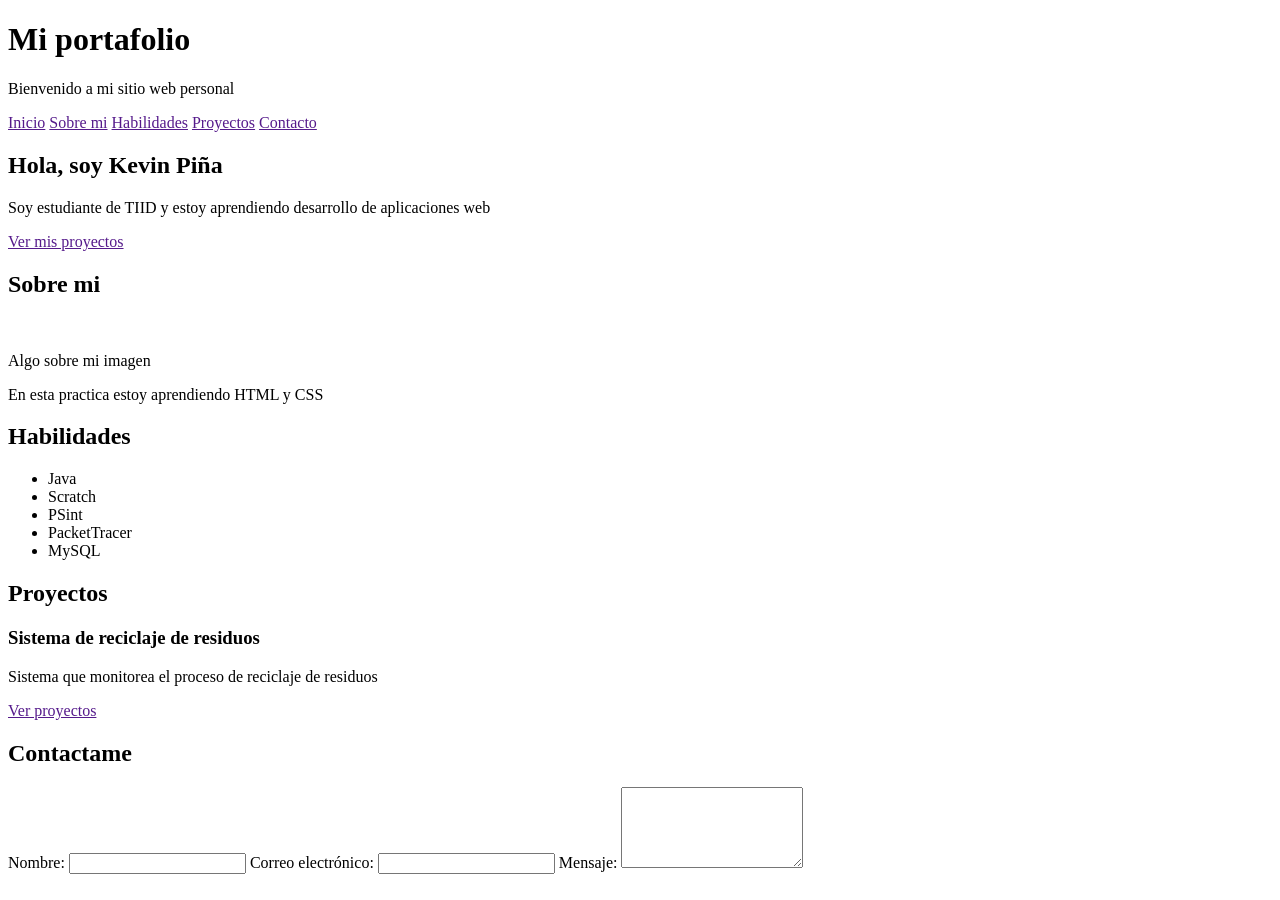
==== miPortafolio/index.html @ dd9c5b9d "Práctica 2 Parte 1 Se creo un archivo html" ====
<!DOCTYPE html>
<html lang="en">
<head>
    <meta charset="UTF-8">
    <meta name="viewport" content="width=device-width, initial-scale=1.0">
    <title>Portafolio</title>
</head>
<body>
    
    <!-- Aquí esta el encabezado -->
    <header>
        <h1>Mi portafolio</h1>
        <p>Bienvenido a mi sitio web personal</p>
    </header>

    <!-- Aquí comienza la navegación -->
    <nav>
            <a href="">Inicio</a>
            <a href="">Sobre mi</a>
            <a href="">Habilidades</a>
            <a href="">Proyectos</a>
            <a href="">Contacto</a>
    </nav>
    <!-- Contenido principal -->
    <main>
        <section>
            <div>
                <h2>Hola, soy Kevin Piña</h2>
                <p>Soy estudiante de TIID y estoy aprendiendo desarrollo de aplicaciones web</p>
                <a href="">Ver mis proyectos</a>
            </div>
        </section>

    <!-- Sección sobre mi -->

    <section>
        <h2>Sobre mi</h2>
        <div>
            <img src="" alt="">
            <div>
                <p>Algo sobre mi imagen</p>
                <p>En esta practica estoy aprendiendo HTML y CSS</p>
            </div>
        </div>
    </section>

    <!-- Sección de habilidades -->
    <section>
        <h2>Habilidades</h2>
        <ul>
            <li>Java</li>
            <li>Scratch</li>
            <li>PSint</li>
            <li>PacketTracer</li>
            <li>MySQL</li>
        </ul>
    </section>

    <!-- Seccion de proyectos -->
    <section>
        <h2>Proyectos</h2>
            <div>
                <article>
                    <h3>Sistema de reciclaje de residuos</h3>
                    <p>Sistema que monitorea el proceso de reciclaje de residuos</p>
                    <a href="">Ver proyectos</a>
                </article>
            </div>
    </section>

    <!-- Sección de contacto -->
    <section>
        <h2>Contactame</h2>
        <form action="">
            <div>
                <label for="">Nombre:</label>
                <input type="text">

                <label for="">Correo electrónico:</label>
                <input type="text">

                <label for="">Mensaje:</label>
                <textarea rows="5"></textarea>
            </div>
        </form>
    </section>

    </main>
</body>
</html>
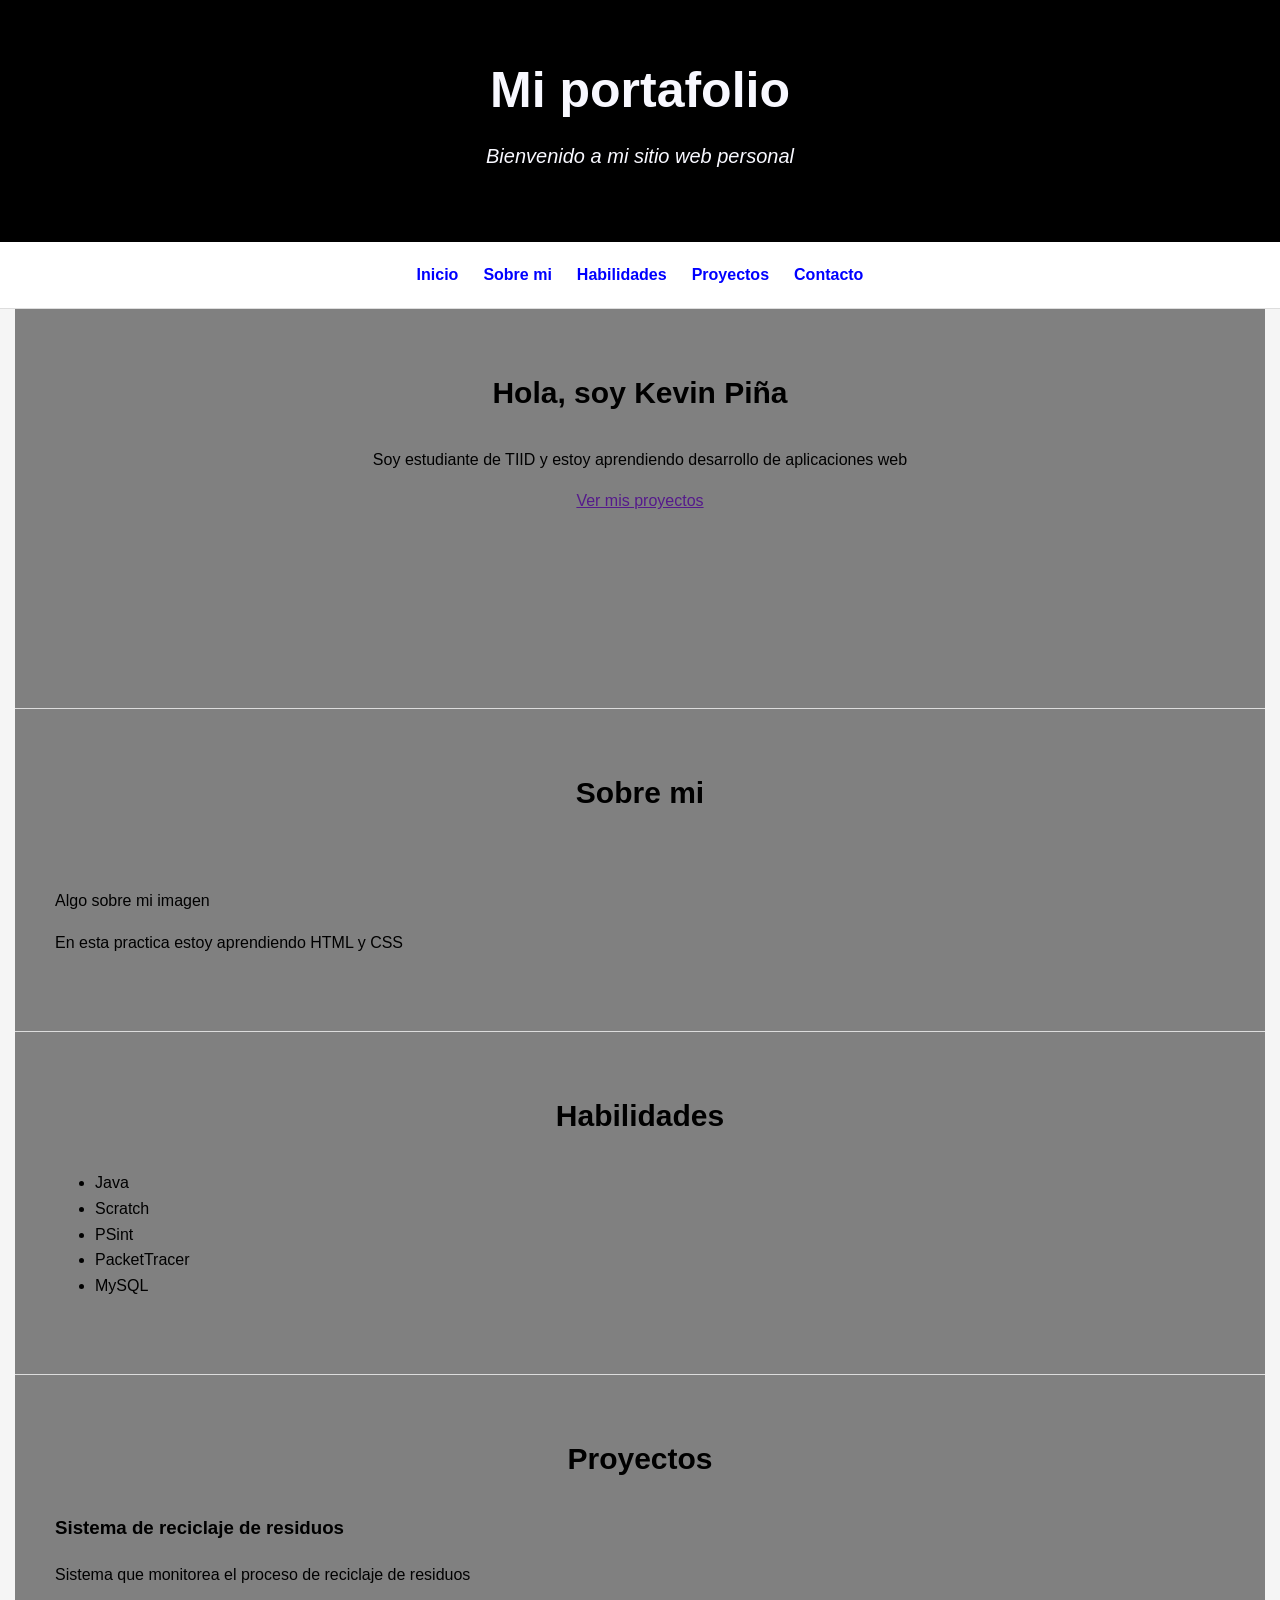
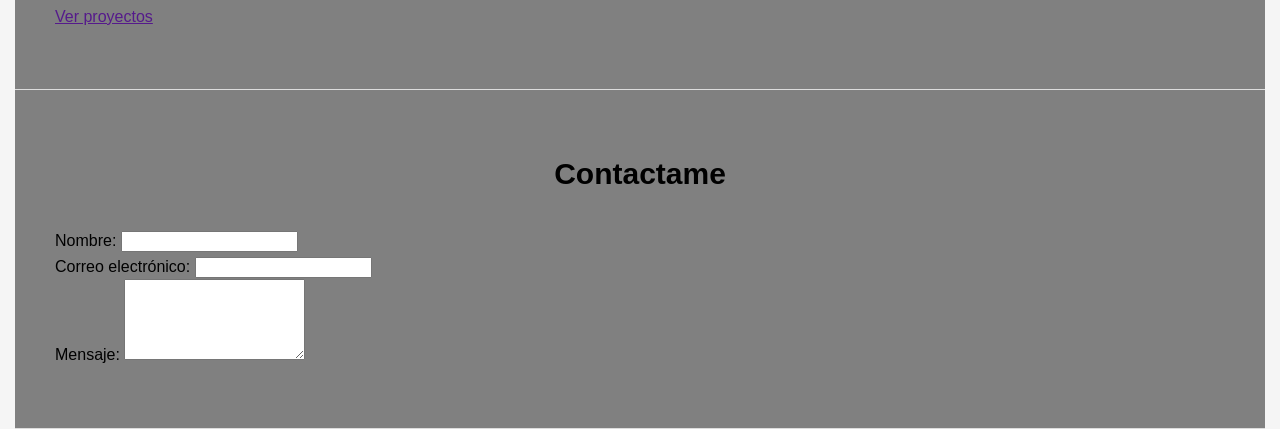
==== commit c407bf17: "2do avance Práctica 2" ====
--- a/miPortafolio/index.html
+++ b/miPortafolio/index.html
@@ -4,6 +4,7 @@
     <meta charset="UTF-8">
     <meta name="viewport" content="width=device-width, initial-scale=1.0">
     <title>Portafolio</title>
+    <link rel="stylesheet" href="./css/estilos.css">
 </head>
 <body>
     
@@ -23,7 +24,7 @@
     </nav>
     <!-- Contenido principal -->
     <main>
-        <section>
+        <section class="seccion-inicio">
             <div>
                 <h2>Hola, soy Kevin Piña</h2>
                 <p>Soy estudiante de TIID y estoy aprendiendo desarrollo de aplicaciones web</p>
@@ -75,10 +76,12 @@
             <div>
                 <label for="">Nombre:</label>
                 <input type="text">
-
+            </div>
+            <div>
                 <label for="">Correo electrónico:</label>
                 <input type="text">
-
+            </div>
+            <div>
                 <label for="">Mensaje:</label>
                 <textarea rows="5"></textarea>
             </div>
--- a/miPortafolio/css/estilos.css
+++ b/miPortafolio/css/estilos.css
@@ -0,0 +1,85 @@
+/* Configuración general */
+* {
+    box-sizing: border-box;
+}
+
+html {
+    scroll-behavior: smooth;
+}
+
+body {
+    margin: 0;
+    font-family: Arial, Helvetica, sans-serif;
+    line-height: 1.6;
+    color: black;
+    background-color: #f5f5f5;
+}
+
+/* Encabezado */
+header {
+    text-align: center;
+    padding: 50px 20px;
+    background-color: black;
+    color: ghostwhite;
+}
+
+header h1 {
+    margin: 0;
+    font-size: 50px
+}
+
+header p {
+    margin-top: 10px;
+    font-size: 20px;
+    font-style: italic;
+}
+
+/* Navegación */
+nav{
+    display: flex;
+    justify-content: center;
+    gap: 25px;
+    padding: 20px;
+    background-color: white;
+    border-bottom: 1px solid #ddd;
+}
+
+nav a {
+    color: blue;
+    text-decoration: none;
+    font-weight: bold;
+}
+
+nav a:hover {
+    text-decoration: underline;
+}
+
+/* Main */
+main {
+    max-width: 1250px;
+    margin: 0 auto;
+    background-color: grey;
+}
+
+/* Secciones */
+section {
+    padding: 60px 40px;
+    border-bottom: 1px solid #ddd;
+}
+
+section h2 {
+    margin-top: 0;
+    margin-bottom: 30px;
+    text-align: center;
+    font-size: 30px;
+}
+
+.seccion-inicio {
+    min-height: 400px;
+    display: flex;
+    justify-content: center;
+    align-content: center;
+    text-align: center;
+}
+
+
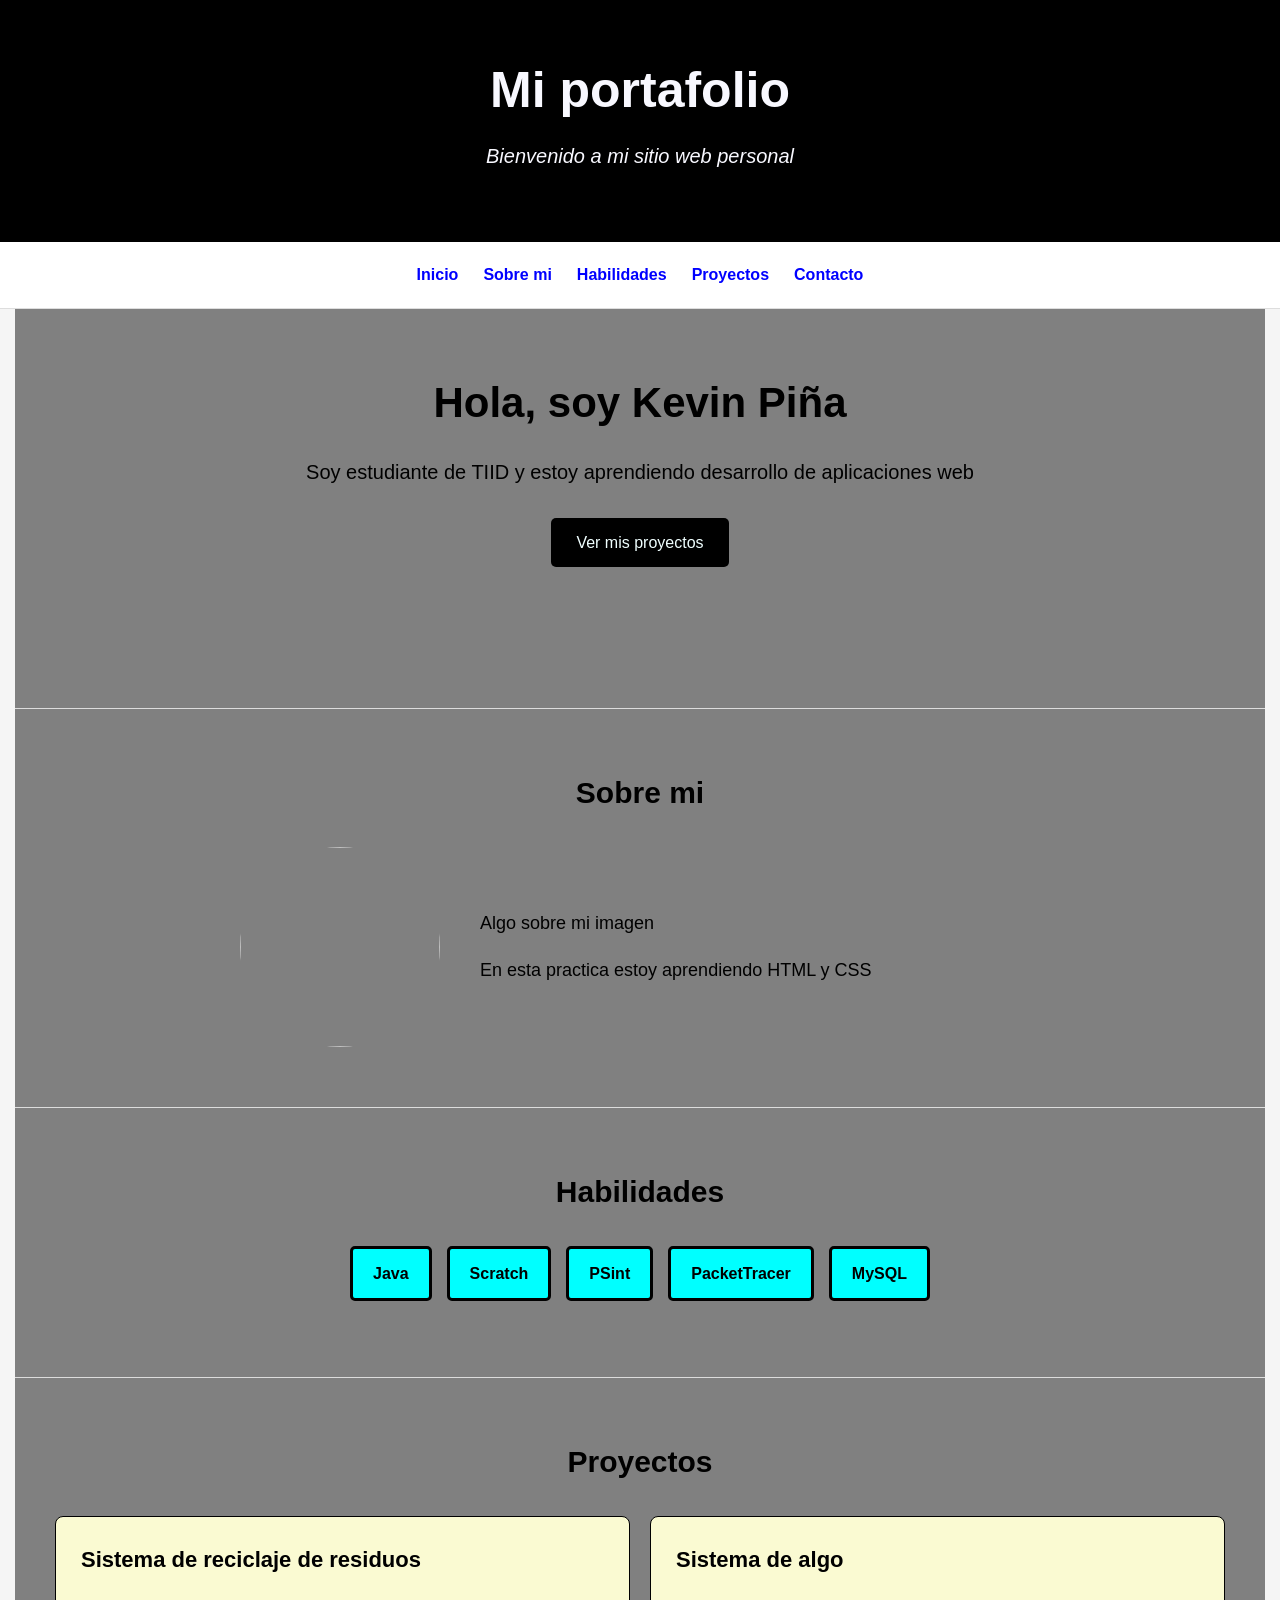
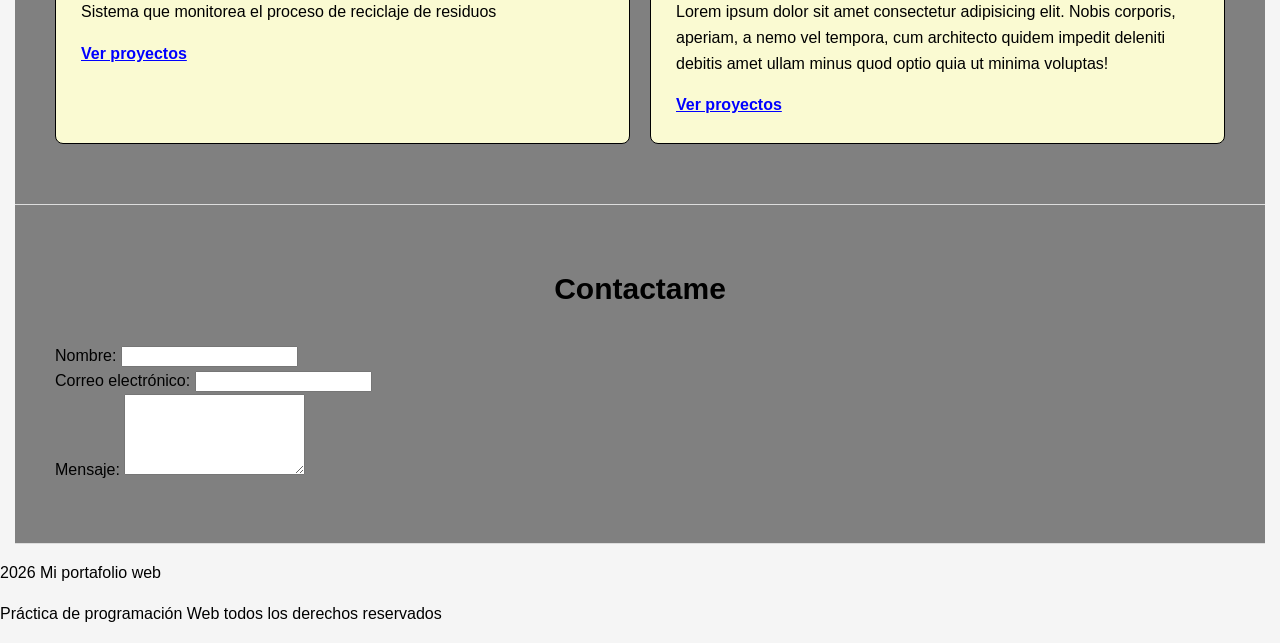
==== commit 9d0cd4e9: "Práctica HTML & CSS, avance 3" ====
--- a/miPortafolio/index.html
+++ b/miPortafolio/index.html
@@ -25,18 +25,18 @@
     <!-- Contenido principal -->
     <main>
         <section class="seccion-inicio">
-            <div>
+            <div class="seccion-contenido">
                 <h2>Hola, soy Kevin Piña</h2>
                 <p>Soy estudiante de TIID y estoy aprendiendo desarrollo de aplicaciones web</p>
-                <a href="">Ver mis proyectos</a>
+                <a href="" class="boton">Ver mis proyectos</a>
             </div>
         </section>
-
+    
     <!-- Sección sobre mi -->
 
     <section>
         <h2>Sobre mi</h2>
-        <div>
+        <div class="sobre-mi-contenido">
             <img src="" alt="">
             <div>
                 <p>Algo sobre mi imagen</p>
@@ -48,7 +48,7 @@
     <!-- Sección de habilidades -->
     <section>
         <h2>Habilidades</h2>
-        <ul>
+        <ul class="lista-habilidades">
             <li>Java</li>
             <li>Scratch</li>
             <li>PSint</li>
@@ -60,10 +60,16 @@
     <!-- Seccion de proyectos -->
     <section>
         <h2>Proyectos</h2>
-            <div>
-                <article>
+            <div class="contenedor-proyectos">
+                <article class="proyecto">
                     <h3>Sistema de reciclaje de residuos</h3>
                     <p>Sistema que monitorea el proceso de reciclaje de residuos</p>
+                    <a href="">Ver proyectos</a>
+                </article>
+
+                <article class="proyecto">
+                    <h3>Sistema de algo</h3>
+                    <p>Lorem ipsum dolor sit amet consectetur adipisicing elit. Nobis corporis, aperiam, a nemo vel tempora, cum architecto quidem impedit deleniti debitis amet ullam minus quod optio quia ut minima voluptas!</p>
                     <a href="">Ver proyectos</a>
                 </article>
             </div>
@@ -87,7 +93,11 @@
             </div>
         </form>
     </section>
+    </main>
 
-    </main>
+    <footer>
+        <p>2026 Mi portafolio web</p>
+        <p>Práctica de programación Web todos los derechos reservados</p>
+    </footer>
 </body>
 </html>
--- a/miPortafolio/css/estilos.css
+++ b/miPortafolio/css/estilos.css
@@ -82,4 +82,101 @@
     text-align: center;
 }
 
+.seccion-contenido {
+    max-width: 700px;
+}
 
+.seccion-contenido h2 {
+    font-size: 42px;
+    margin-bottom: 15px;
+}
+
+.seccion-contenido p{
+    font-size: 20px;
+    margin-bottom: 30px;
+}
+
+/* Botón */
+.boton, button {
+    display: inline-block;
+    padding: 12px 25px;
+    border: none;
+    border-radius: 5px;
+    background-color: black;
+    color: azure;
+    text-decoration: none;
+    font-size: 16px;
+    cursor: pointer;
+}
+
+.boton:hover, button:hover{
+    background-color: greenyellow;
+    color: black;
+}
+
+/* Sección sobre mi */
+
+.sobre-mi-contenido{
+    display: flex;
+    align-items: center;
+    gap: 40px;
+    max-width: 800px;
+    margin: 0 auto;
+}
+
+.sobre-mi-contenido img {
+    width: 200px;
+    height: 200px;
+    object-fit: cover;
+    border-radius: 50%;
+}
+
+.sobre-mi-contenido p {
+    font-size: 18px;
+}
+
+/* Habilidades */
+
+.lista-habilidades {
+    display: flex;
+    justify-content: center;
+    flex-wrap: wrap;
+    gap: 15px;
+    padding: 0;
+    list-style: none;
+}
+
+.lista-habilidades li {
+    padding: 12px 20px;
+    background-color: aqua;
+    border: 3px solid black;
+    border-radius: 5px;
+    font-weight: bold;
+}
+
+/* Sección proyectos */
+
+.contenedor-proyectos {
+    display: flex;
+    gap: 20px;
+    flex-wrap: wrap;
+}
+
+.proyecto {
+    flex: 1;
+    min-width: 250px;
+    padding: 25px;
+    border: 1px solid black;
+    border-radius: 8px;
+    background-color: lightgoldenrodyellow;
+}
+
+.proyecto h3 {
+    margin-top: 0;
+    font-size: 22px;
+}
+
+.proyecto a {
+    color: blue;
+    font-weight: bold;
+}
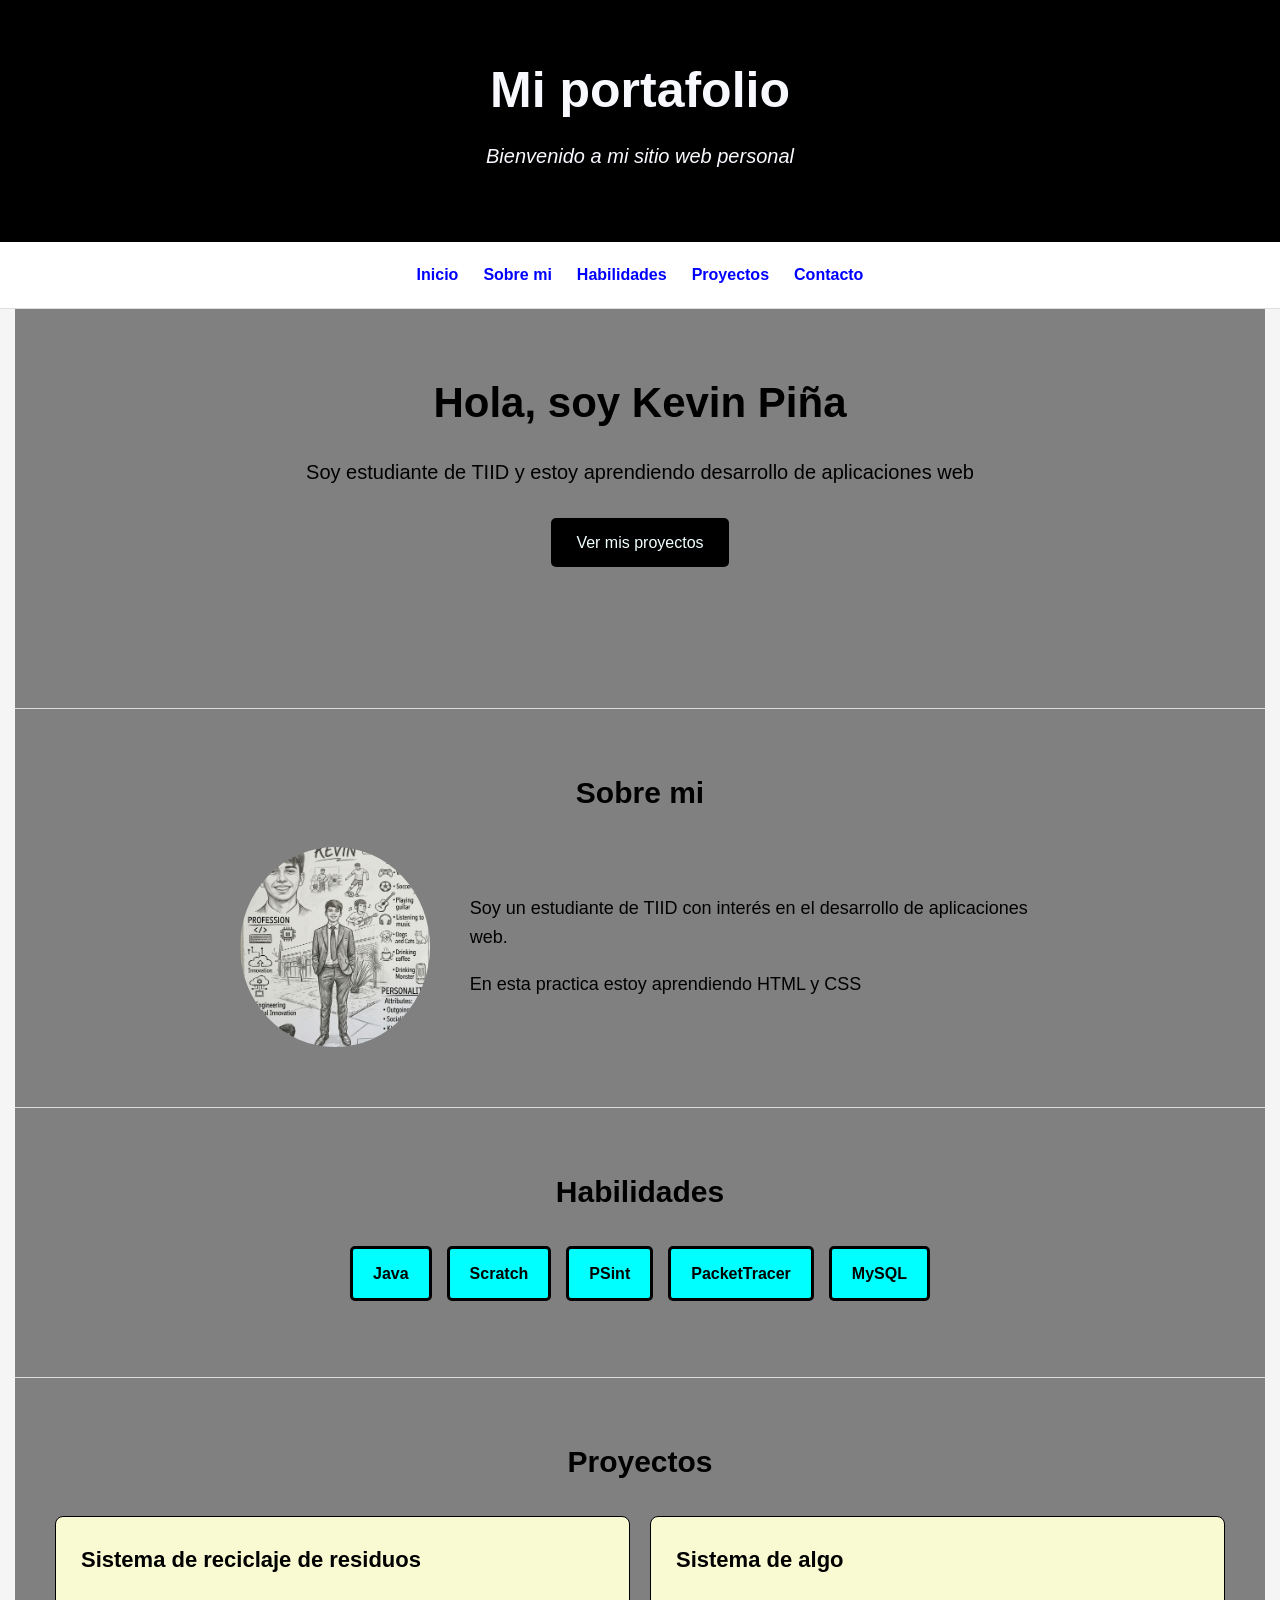
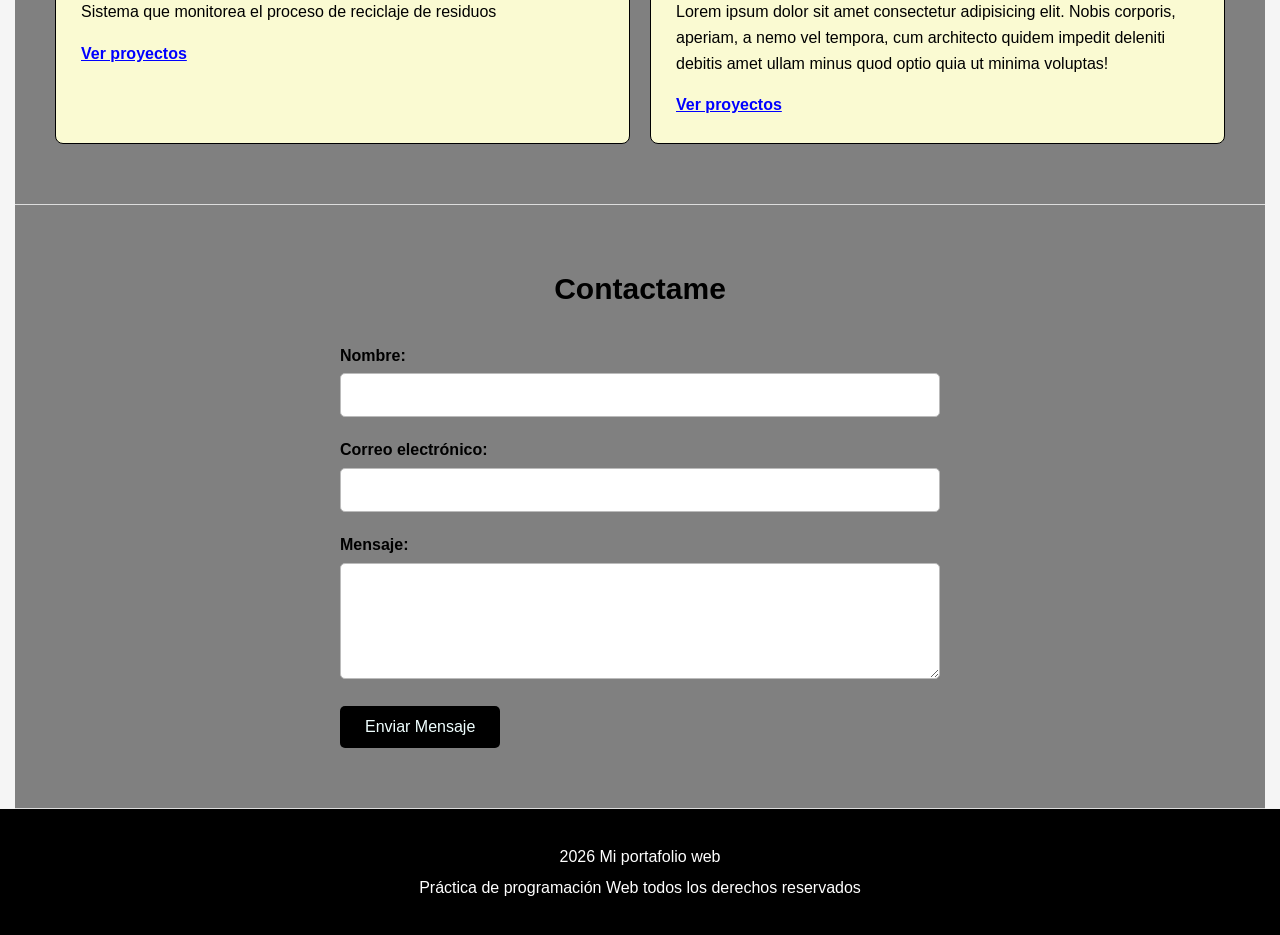
==== commit 7080c182: "Práctica No. 2, código final HTML & CSS" ====
--- a/miPortafolio/index.html
+++ b/miPortafolio/index.html
@@ -37,9 +37,9 @@
     <section>
         <h2>Sobre mi</h2>
         <div class="sobre-mi-contenido">
-            <img src="" alt="">
+            <img src="Who are you.png" alt="Foto de Kevin Piña">
             <div>
-                <p>Algo sobre mi imagen</p>
+                <p>Soy un estudiante de TIID con interés en el desarrollo de aplicaciones web.</p>
                 <p>En esta practica estoy aprendiendo HTML y CSS</p>
             </div>
         </div>
@@ -79,18 +79,20 @@
     <section>
         <h2>Contactame</h2>
         <form action="">
-            <div>
+            <div class="campo">
                 <label for="">Nombre:</label>
                 <input type="text">
             </div>
-            <div>
+            <div class="campo">
                 <label for="">Correo electrónico:</label>
                 <input type="text">
             </div>
-            <div>
+            <div class="campo">
                 <label for="">Mensaje:</label>
                 <textarea rows="5"></textarea>
             </div>
+
+            <button type="submit">Enviar Mensaje</button>
         </form>
     </section>
     </main>
--- a/miPortafolio/css/estilos.css
+++ b/miPortafolio/css/estilos.css
@@ -179,4 +179,79 @@
 .proyecto a {
     color: blue;
     font-weight: bold;
+}
+
+/* Formulario */
+
+form {
+    max-width: 600px;
+    margin: 0 auto;
+}
+
+.campo {
+    margin-bottom: 20px;
+}
+
+.campo label {
+    display: block;
+    margin-bottom: 5px;
+    font-weight: bold;
+}
+
+.campo input,
+.campo textarea {
+    width: 100%;
+    padding: 12px;
+    border: 1px solid #bbb;
+    border-radius: 5px;
+    font-family: inherit;
+    font-size: 16px;
+}
+
+.campo textarea {
+    resize: vertical;
+}
+
+/* Pie de página */
+
+footer {
+    padding: 30px 20px;
+    text-align: center;
+    background-color: black;
+    color: white;
+}
+
+footer p {
+    margin: 5px;
+}
+
+/* Diseño responsive */
+
+@media (max-width: 600px) {
+    header h1 {
+        font-size: 32px;
+    }
+
+    nav {
+        flex-direction: column;
+        align-items: center;
+        gap: 10px;
+    }
+
+    section {
+        padding: 40px 20px;
+    }
+
+    .inicio-contenido h2{
+        font-size: 32px;
+    }
+
+    .sobre-mi-contenido {
+        flex-direction: column;
+        text-align: center;
+    }
+
+    .contenedor-proyectos {
+        flex-direction: column;
+    }
 }
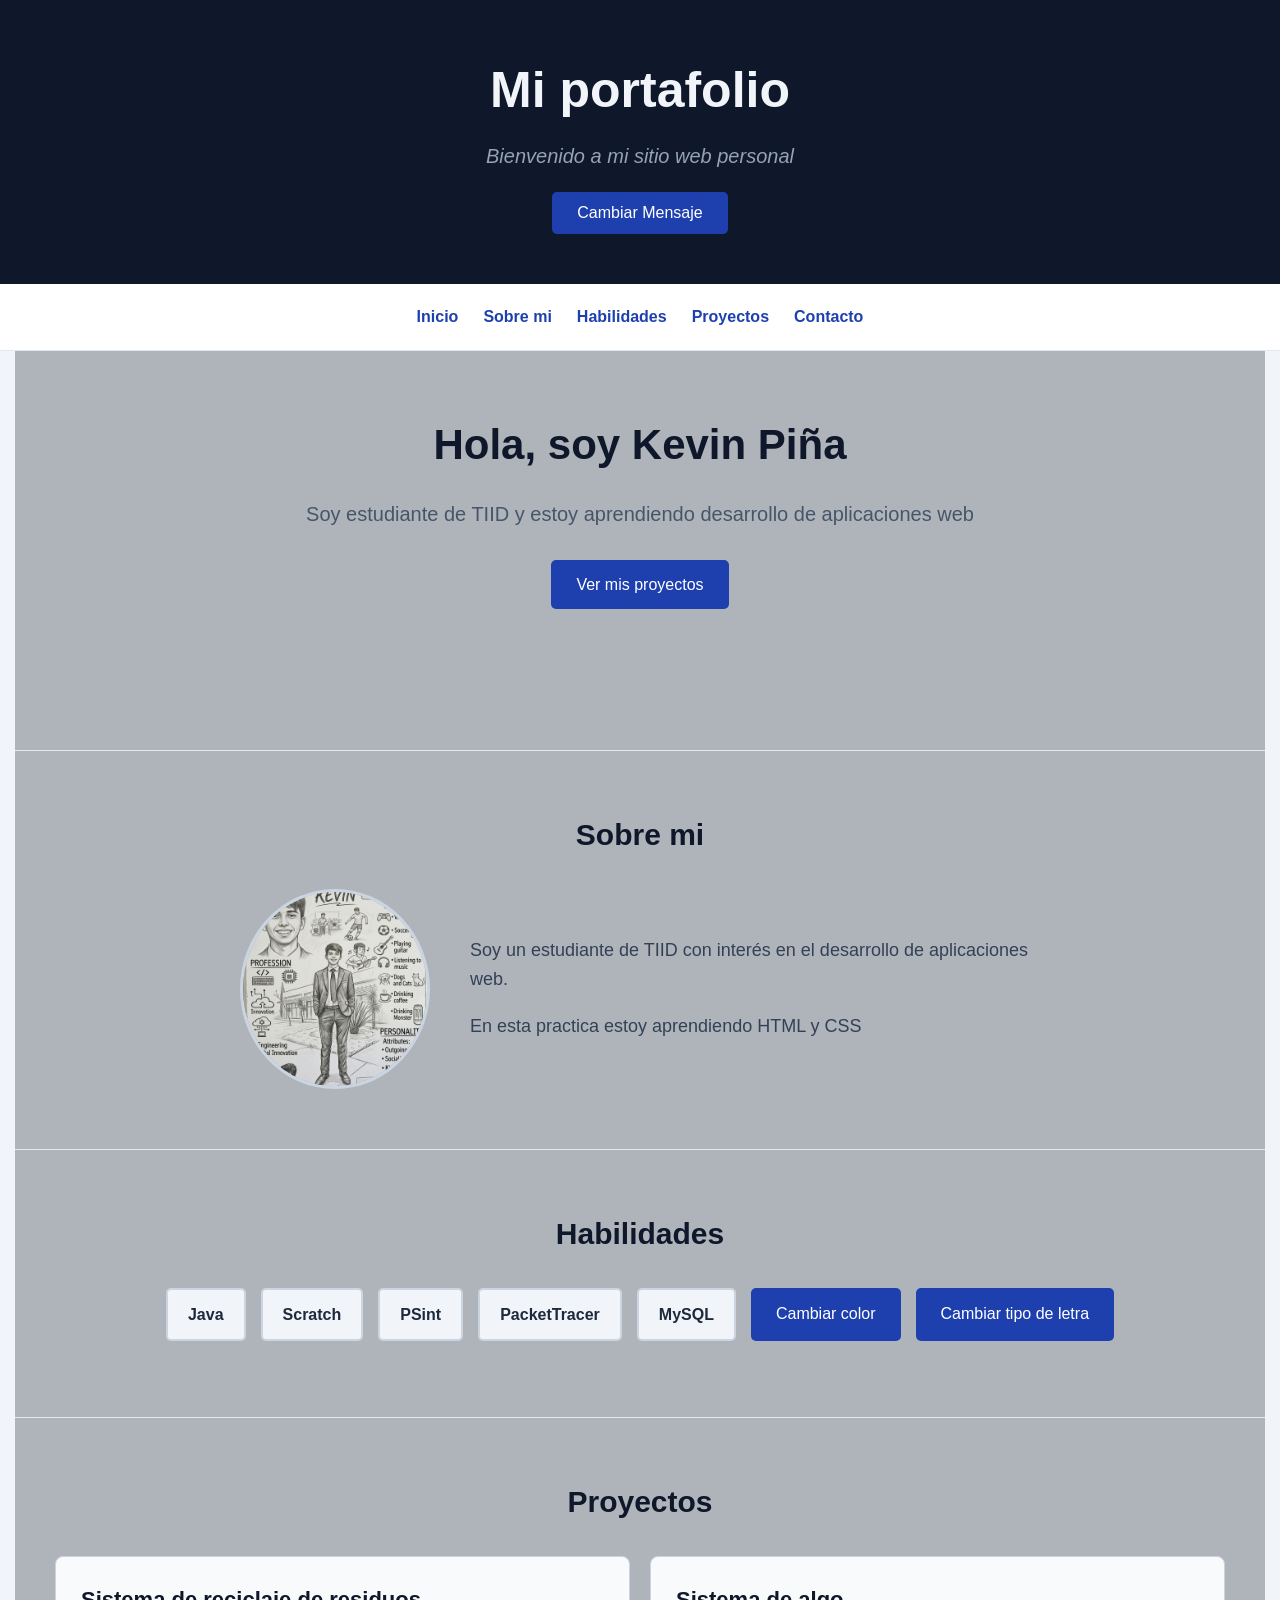
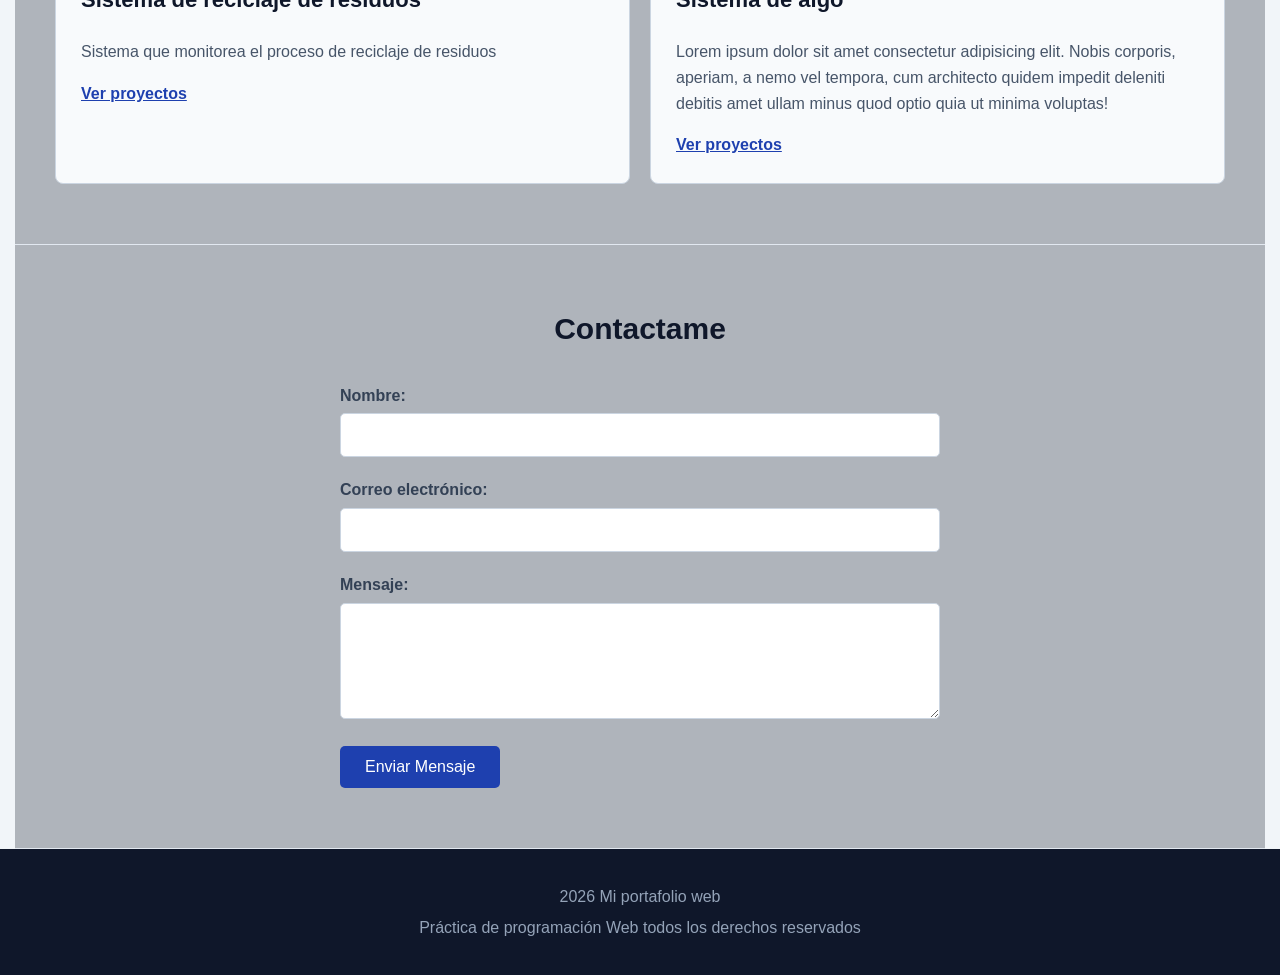
==== commit 2d829e02: "Practica No.3: HTML + CSS + JS" ====
--- a/miPortafolio/index.html
+++ b/miPortafolio/index.html
@@ -85,7 +85,7 @@
             </div>
             <div class="campo">
                 <label for="">Correo electrónico:</label>
-                <input type="text">
+                <input type="email">
             </div>
             <div class="campo">
                 <label for="">Mensaje:</label>
@@ -101,5 +101,7 @@
         <p>2026 Mi portafolio web</p>
         <p>Práctica de programación Web todos los derechos reservados</p>
     </footer>
+
+    <script src="./js/main.js"></script>
 </body>
 </html>
--- a/miPortafolio/css/estilos.css
+++ b/miPortafolio/css/estilos.css
@@ -11,27 +11,28 @@
     margin: 0;
     font-family: Arial, Helvetica, sans-serif;
     line-height: 1.6;
-    color: black;
-    background-color: #f5f5f5;
+    color: #2c3e50;
+    background-color: #f1f5f9; 
 }
 
 /* Encabezado */
 header {
     text-align: center;
     padding: 50px 20px;
-    background-color: black;
-    color: ghostwhite;
+    background-color: #0f172a; 
+    color: #f1f5f9;
 }
 
 header h1 {
     margin: 0;
-    font-size: 50px
+    font-size: 50px;
 }
 
 header p {
     margin-top: 10px;
     font-size: 20px;
     font-style: italic;
+    color: #94a3b8;
 }
 
 /* Navegación */
@@ -40,17 +41,19 @@
     justify-content: center;
     gap: 25px;
     padding: 20px;
-    background-color: white;
-    border-bottom: 1px solid #ddd;
+    background-color: #ffffff;
+    border-bottom: 1px solid #e2e8f0;
 }
 
 nav a {
-    color: blue;
+    color: #1e40af;
     text-decoration: none;
     font-weight: bold;
+    transition: color 0.2s ease;
 }
 
 nav a:hover {
+    color: #0f172a;
     text-decoration: underline;
 }
 
@@ -58,13 +61,13 @@
 main {
     max-width: 1250px;
     margin: 0 auto;
-    background-color: grey;
+    background-color: #afb4bb;
 }
 
 /* Secciones */
 section {
     padding: 60px 40px;
-    border-bottom: 1px solid #ddd;
+    border-bottom: 1px solid #e2e8f0;
 }
 
 section h2 {
@@ -72,6 +75,7 @@
     margin-bottom: 30px;
     text-align: center;
     font-size: 30px;
+    color: #0f172a;
 }
 
 .seccion-inicio {
@@ -94,6 +98,7 @@
 .seccion-contenido p{
     font-size: 20px;
     margin-bottom: 30px;
+    color: #475569;
 }
 
 /* Botón */
@@ -102,16 +107,17 @@
     padding: 12px 25px;
     border: none;
     border-radius: 5px;
-    background-color: black;
-    color: azure;
+    background-color: #1e40af; 
+    color: #ffffff;
     text-decoration: none;
     font-size: 16px;
     cursor: pointer;
+    transition: background-color 0.2s ease;
 }
 
 .boton:hover, button:hover{
-    background-color: greenyellow;
-    color: black;
+    background-color: #1d4ed8; 
+    color: #ffffff;
 }
 
 /* Sección sobre mi */
@@ -129,10 +135,12 @@
     height: 200px;
     object-fit: cover;
     border-radius: 50%;
+    border: 3px solid #cbd5e1;
 }
 
 .sobre-mi-contenido p {
     font-size: 18px;
+    color: #334155;
 }
 
 /* Habilidades */
@@ -148,10 +156,11 @@
 
 .lista-habilidades li {
     padding: 12px 20px;
-    background-color: aqua;
-    border: 3px solid black;
+    background-color: #f1f5f9; 
+    border: 2px solid #cbd5e1; 
     border-radius: 5px;
     font-weight: bold;
+    color: #1e293b;
 }
 
 /* Sección proyectos */
@@ -166,19 +175,28 @@
     flex: 1;
     min-width: 250px;
     padding: 25px;
-    border: 1px solid black;
+    border: 1px solid #cbd5e1;
     border-radius: 8px;
-    background-color: lightgoldenrodyellow;
+    background-color: #f8fafc;
 }
 
 .proyecto h3 {
     margin-top: 0;
     font-size: 22px;
+    color: #0f172a;
+}
+
+.proyecto p {
+    color: #475569;
 }
 
 .proyecto a {
-    color: blue;
-    font-weight: bold;
+    color: #1e40af;
+    font-weight: bold;
+}
+
+.proyecto a:hover {
+    color: #0f172a;
 }
 
 /* Formulario */
@@ -196,16 +214,25 @@
     display: block;
     margin-bottom: 5px;
     font-weight: bold;
+    color: #334155;
 }
 
 .campo input,
 .campo textarea {
     width: 100%;
     padding: 12px;
-    border: 1px solid #bbb;
+    border: 1px solid #cbd5e1;
     border-radius: 5px;
     font-family: inherit;
     font-size: 16px;
+    background-color: #ffffff;
+    color: #0f172a;
+}
+
+.campo input:focus,
+.campo textarea:focus {
+    outline: none;
+    border-color: #1e40af;
 }
 
 .campo textarea {
@@ -217,12 +244,13 @@
 footer {
     padding: 30px 20px;
     text-align: center;
-    background-color: black;
-    color: white;
+    background-color: #0f172a; 
+    color: #f1f5f9;
 }
 
 footer p {
     margin: 5px;
+    color: #94a3b8;
 }
 
 /* Diseño responsive */
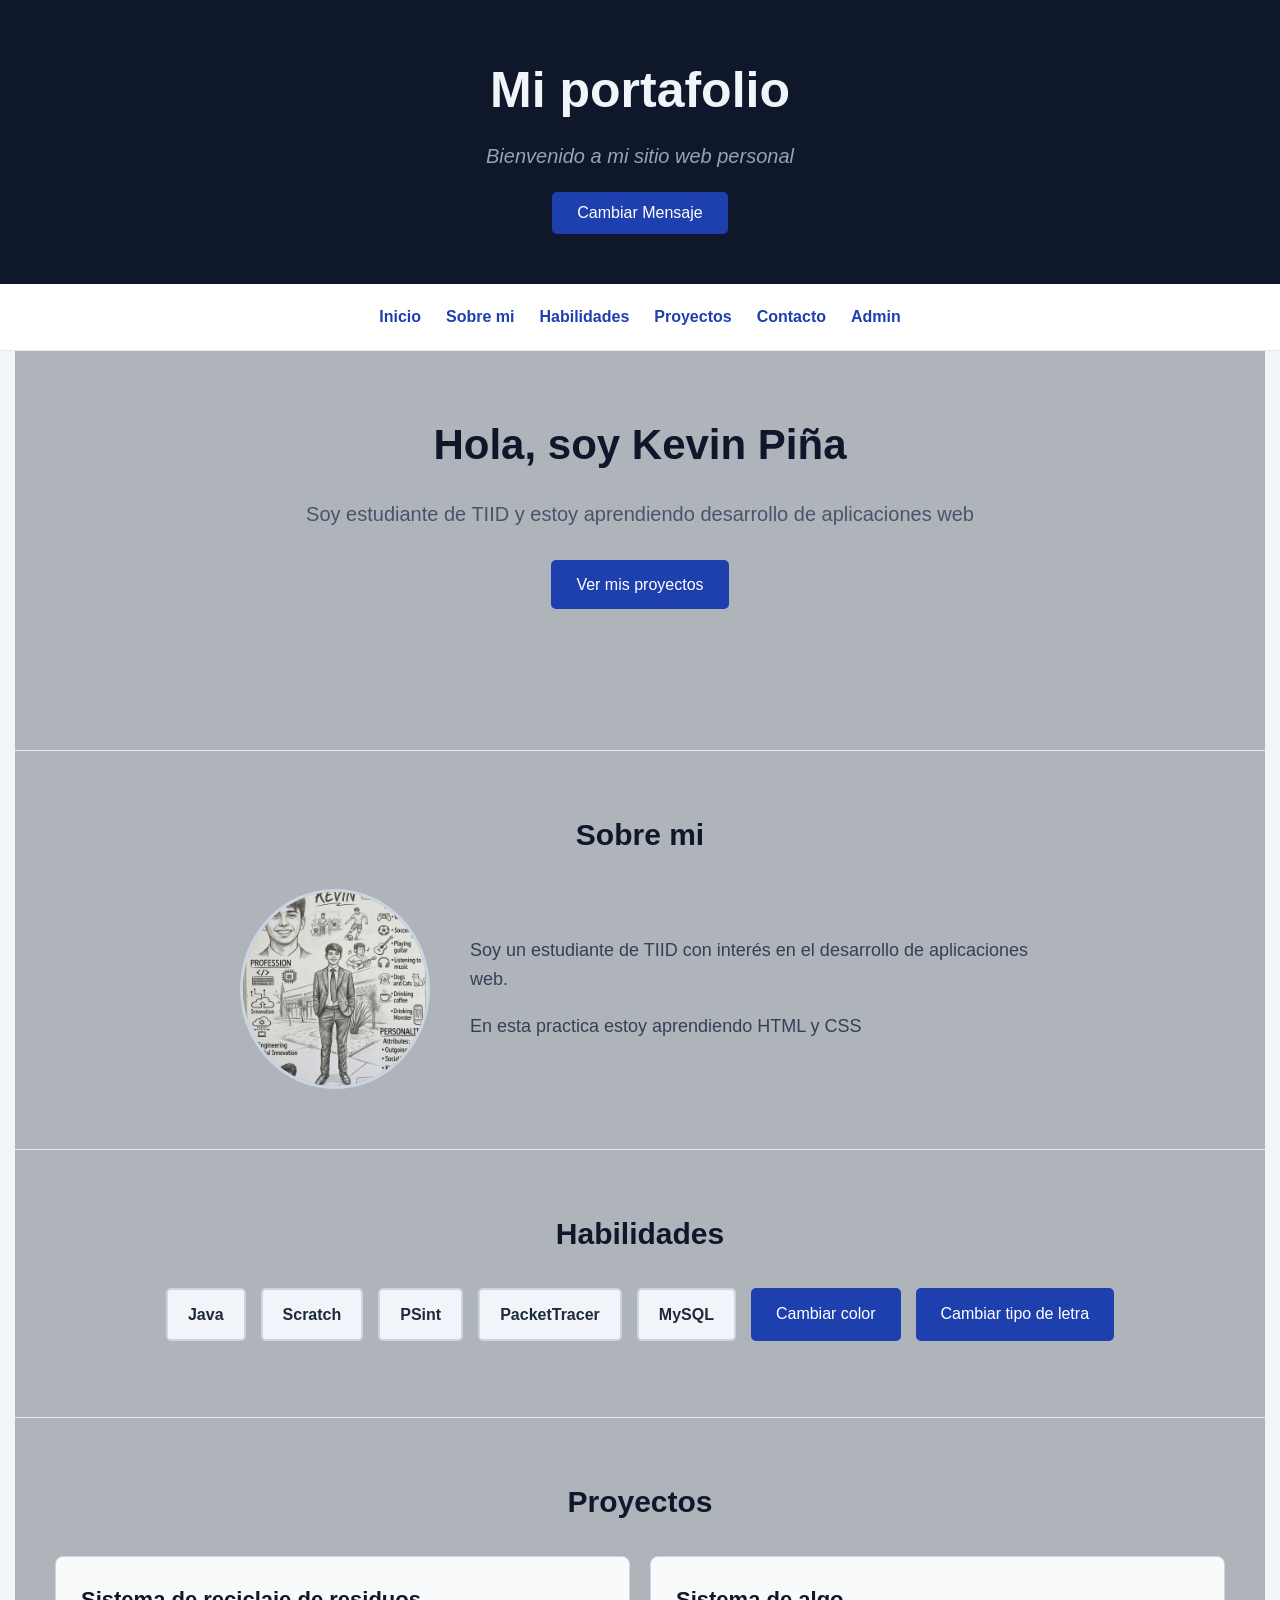
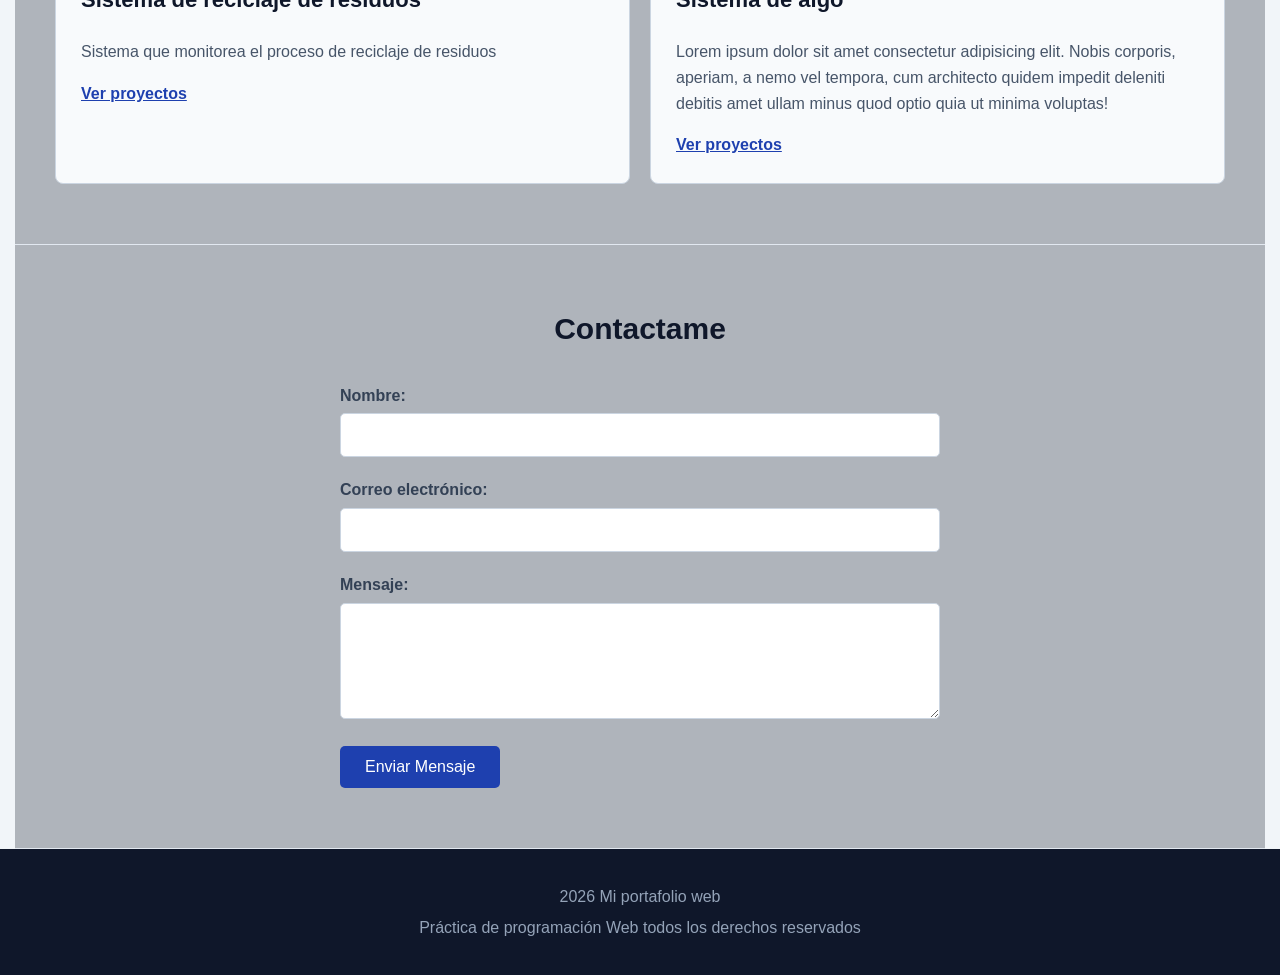
==== commit fce78bdf: "Practica No.5: Aplicación web" ====
--- a/miPortafolio/index.html
+++ b/miPortafolio/index.html
@@ -16,15 +16,16 @@
 
     <!-- Aquí comienza la navegación -->
     <nav>
-            <a href="">Inicio</a>
-            <a href="">Sobre mi</a>
-            <a href="">Habilidades</a>
-            <a href="">Proyectos</a>
-            <a href="">Contacto</a>
+            <a href="#inicio">Inicio</a>
+            <a href="#sobre-mi">Sobre mi</a>
+            <a href="#habilidades">Habilidades</a>
+            <a href="#proyectos">Proyectos</a>
+            <a href="#contacto">Contacto</a>
+            <a href="admin.php">Admin</a>
     </nav>
     <!-- Contenido principal -->
     <main>
-        <section class="seccion-inicio">
+        <section class="seccion-inicio" id="inicio">
             <div class="seccion-contenido">
                 <h2>Hola, soy Kevin Piña</h2>
                 <p>Soy estudiante de TIID y estoy aprendiendo desarrollo de aplicaciones web</p>
@@ -34,7 +35,7 @@
     
     <!-- Sección sobre mi -->
 
-    <section>
+    <section id="sobre-mi">
         <h2>Sobre mi</h2>
         <div class="sobre-mi-contenido">
             <img src="Who are you.png" alt="Foto de Kevin Piña">
@@ -46,7 +47,7 @@
     </section>
 
     <!-- Sección de habilidades -->
-    <section>
+    <section id="habilidades">
         <h2>Habilidades</h2>
         <ul class="lista-habilidades">
             <li>Java</li>
@@ -58,7 +59,7 @@
     </section>
 
     <!-- Seccion de proyectos -->
-    <section>
+    <section id="proyectos">
         <h2>Proyectos</h2>
             <div class="contenedor-proyectos">
                 <article class="proyecto">
@@ -76,7 +77,7 @@
     </section>
 
     <!-- Sección de contacto -->
-    <section>
+    <section id="contacto">
         <h2>Contactame</h2>
         <form action="">
             <div class="campo">
